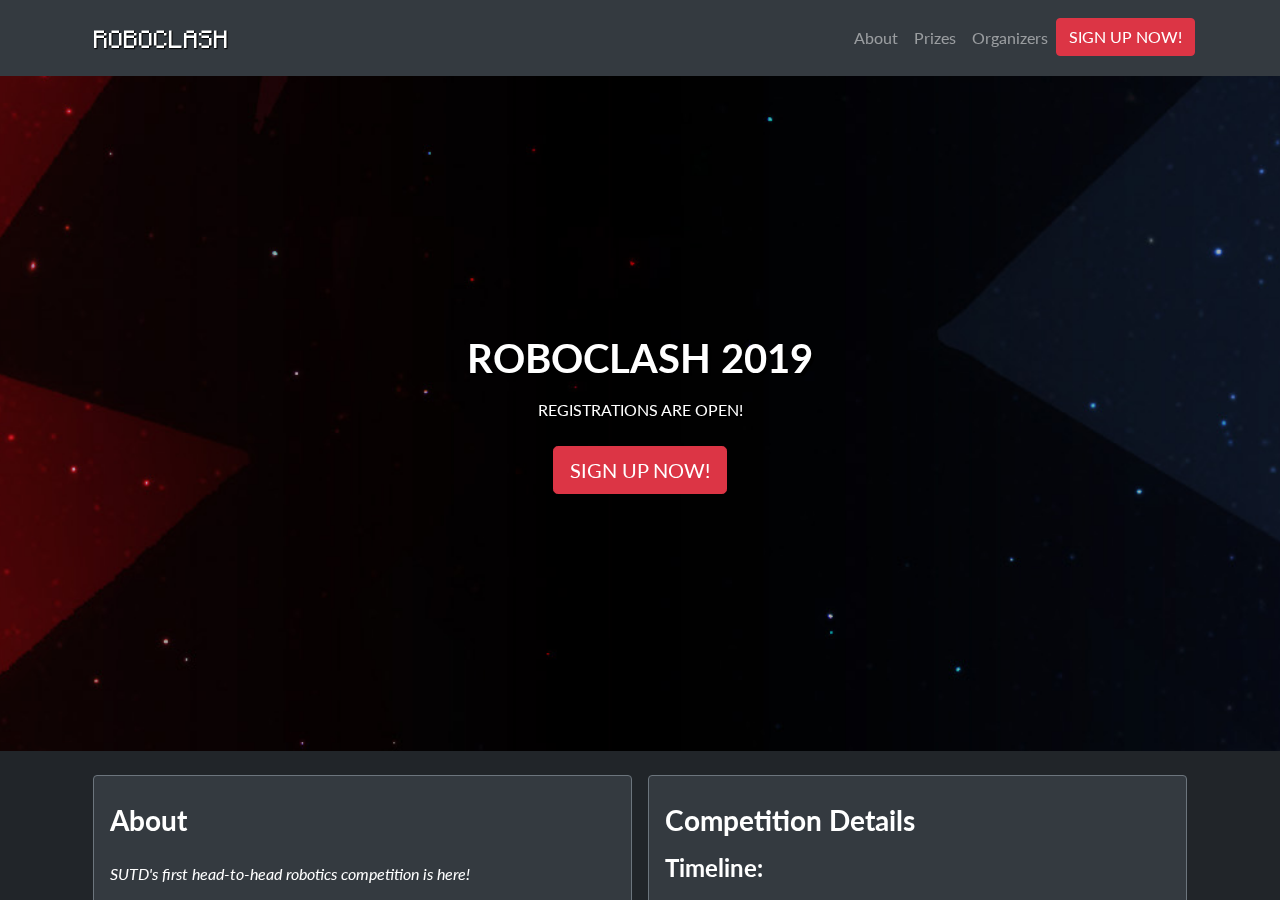
==== index.html @ 0925f568 "updated for rich previews" ====
<!DOCTYPE html>
<html lang="en">

  <head>

    <meta charset="utf-8">
    <meta name="viewport" content="width=device-width, initial-scale=1, shrink-to-fit=no">
    <meta name="description" content="Join ROBOCLASH 2019: Big Discovery, the inaugural edition of the head-to-head robotics competition!">
    <meta name="author" content="SUTD Organization of Autonomous Robotics">
    <meta name="robots" content="follow"/>
    <meta property="og:image" content="./img/roboclash_bg.png" />
    <title> ROBOCLASH 2019</title>
    <link rel="icon" href="./favicon.ico" type="image/x-icon"/>

    <!-- Bootstrap core CSS -->
    <link href="vendor/bootstrap/css/bootstrap.min.css" rel="stylesheet">

    <!-- Custom fonts for this template -->
    <link href="vendor/fontawesome-free/css/all.min.css" rel="stylesheet">
    <link href="vendor/simple-line-icons/css/simple-line-icons.css" rel="stylesheet" type="text/css">
    <link href="https://fonts.googleapis.com/css?family=Lato:300,400,700,300italic,400italic,700italic" rel="stylesheet" type="text/css">

    <!-- Custom styles for this template -->
    <link href="css/landing-page.css" rel="stylesheet">
    <link href="css/roboclash-custom.css" rel="stylesheet"> 
      
    

  </head>

  <body>
    <main class="wrapper">
        
    <!-- Navigation -->

    <nav class="navbar navbar-expand-lg navbar-dark bg-dark static-top">
    <div class="container">
      <a class="navbar-brand" href="#">
            <img src="img/roboclash_text_logo.png" alt="ROBOCLASH" height="50">
          </a>
      <button class="navbar-toggler" type="button" data-toggle="collapse" data-target="#navbarResponsive" aria-controls="navbarResponsive" aria-expanded="false" aria-label="Toggle navigation">
            <span class="navbar-toggler-icon"></span>
          </button>
      <div class="collapse navbar-collapse" id="navbarResponsive">
          <ul class="navbar-nav ml-auto">
            <li class="nav-item">
              <a class="nav-link" href="#about">About</a>
            </li>
            <li class="nav-item">
              <a class="nav-link" href="#prizes">Prizes</a>
            </li>
            <li class="nav-item">
              <a class="nav-link" href="#organizers">Organizers</a>
            </li>
            <li class="nav-item">
              <button type="submit" class="btn btn-danger" onclick="window.open('http://tiny.cc/roboclash-registration')">SIGN UP NOW!</button>
            </li>
          </ul>
        </div>
    </div>
  </nav>

    <!-- Masthead -->
    <section class="text-white text-center parallax-section parallax bg1">
      <div class="overlay"></div>
      <div class="container masthead">
        <div class="row">
          <div class="col-xl-9 mx-auto">
            <h1 class="mb-3">ROBOCLASH 2019</h1>
              <p class="mb-4">REGISTRATIONS ARE OPEN!</p>
          </div>
            
          <div class="col-md-10 col-lg-8 col-xl-7 mx-auto">
                <button type="submit" class="btn btn-lg btn-danger" onclick="window.open('http://tiny.cc/roboclash-registration')">SIGN UP NOW!</button>
              </div>
          </div>
        </div>
    </section>

    <section class="py-3">
      <div class="d-flex flex-wrap justify-content-around align-items-center container">

          <div class = "d-inline-block align-self-stretch col-md-6 px-2 py-2">
          <div class = "h-100 card border-secondary bg-dark px-3 pt-1 pb-4" id="about">
            <h3 class="mt-4 mb-3">About</h3>
            <p class="mt-2 mb-2 text-justify"> 
            <i>SUTD's first head-to-head robotics competition is here! 
            <br>
            <br>
            In ROBOCLASH: Big Discovery, two competing research organizations have landed on the alien planet SOMA VIII to gather fragments of mysterious alien monoliths for processing into a promising new volatile energy source</i> - Gaseous Poly-Astralate. 
            <br>
            <br>
            Build a robot to complete the various challeges and pit your robot against others in the tournament! Sign up in pairs to be matched into teams! (all participants must be SUTD students) 
          </p>
          </div>
          </div>


          <div class = "d-inline-block align-self-stretch col-md-6 px-2 py-2">
          <div class = "h-100 card border-secondary bg-dark px-3 pt-1 pb-4" id="about">
            <h3 class="mt-4 mb-3">Competition Details</h3>
            <h4> Timeline: </h4>
            <p class="mt-2 mb-2"><b>Till 18 March:</b>Registration and collection of base parts kit</p>
            <p class="mt-2 mb-2"><b>Till 4 May:</b>Build your robot!</p>
            <p class="mt-2 mb-2"><b>4 - 5  May: Preliminary Event - </b>Test your robot on the competition field! </p>
            <p class="mt-2 mb-2"><b>11 - 12 May: Final Event - </b>Complete the challenges with your robot in the exciting head-to-head tournament! </p>

            <p class="mt-2 mb-1">To learn more about the rules of the competition, download the rulebook below!</p>
            <button type="button" class="btn btn-light mt-4" onclick="window.open('./downloads/ROBOCLASH 2019 Ruleset.pdf')">Download the Rulebook!     <i class="far fa-file-pdf"></i></button>
            <button type="button" class="btn btn-secondary mt-4" onclick="window.open('./downloads/ROBOCLASH T&C.md')">Terms & Conditions</button>
          </div>
          </div>


          <div class = "d-inline-block align-self-stretch col-md-6 px-2 py-2">
          <div class = "h-100 card border-secondary bg-dark px-3 pt-1 pb-5" id="prizes">
            <h3 class="mt-4 mb-3 align-middle">Prizes</h3>
            <p class="mt-2 mb-2"><b>First Prize:</b> One Nintendo Switch for each team member!</p>
            <p class="mt-2 mb-2"><b>Second Prize:</b> A Samsung Galaxy Tab E 9.6 for each team member!</p>
            <p class="mt-2 mb-2"><b>More prizes to be revealed!</b></p>
          </div>
          </div>

          </div>
      </section>



    
    <section class="text-center" id="organizers">
        <div class="container">
            <div>
                <h3 class="pt-4 mb-4">Brought to you by</h3>  
                </div>
            
        
        <div class="container">
            <div class = "d-inline-block col-md-3 mb-3">
                <h5 class="mb">Organizer:</h5>
                <img class="img-fluid px-3 py-3" src ="img/black_bg_logos/SOAR_logo.png"/>
                
             </div>
            
            <div class = "d-inline-block col-md-3 mb-3">
                <h5>Sponsored by:</h5>
                <img class="img-fluid px-3 py-3" src ="img/black_bg_logos/lionsbot_logo.png"/>
                
             </div>
            
            <div class = "d-inline-block col-md-3 mb-3">
                <h5>Supported by:</h5>
                <img class="img-fluid px-3 py-3"  src ="img/black_bg_logos/EPD_logo.png"/>
             </div>
            
        </div>
            
        </div>
      </section>
    
    <!--

    <section class="text-center" id="organizingcomm">
        <div class="container">
            <div class="d-xs-none d-sm-none d-md-block d-lg-block d-xl-block mb-4">
                <h3 class="pt-4 mb-4">Organizing Committee</h3>
                
                <div class="d-inline-block col-md-3 col-lg-2 mb-3">
                    <img class="img-fluid rounded-circle mb-1" src="img/testimonials-2.jpg" alt="">
                    <h6 class="mb-0">Not Kim Jong Un</h6>
                    <p class="font-weight-light mb-0">Great Man, Who Is a Man of Deeds</p>
                </div>
                
                <div class="d-inline-block col-md-3 col-lg-2 mb-3">
                    <img class="img-fluid rounded-circle mb-1" src="img/testimonials-2.jpg" alt="">
                    <h6 class="mb-0">Not Kim Jong Un</h6>
                    <p class="font-weight-light mb-0">Great Man, Who Is a Man of Deeds</p>
                </div>
                
                <div class="d-inline-block col-md-3 col-lg-2 mb-3">
                    <img class="img-fluid rounded-circle mb-1" src="img/testimonials-2.jpg" alt="">
                    <h6 class="mb-0">Not Kim Jong Un</h6>
                    <p class="font-weight-light mb-0">Great Man, Who Is a Man of Deeds</p>
                </div>
                
                <div class="d-inline-block col-md-3 col-lg-2 mb-3">
                    <img class="img-fluid rounded-circle mb-1" src="img/testimonials-2.jpg" alt="">
                    <h6 class="mb-0">Not Kim Jong Un</h6>
                    <p class="font-weight-light mb-0">Great Man, Who Is a Man of Deeds</p>
                </div>
                
                <div class="d-inline-block col-md-3 col-lg-2 mb-3">
                    <img class="img-fluid rounded-circle mb-1" src="img/testimonials-2.jpg" alt="">
                    <h6 class="mb-0">Not Kim Jong Un</h6>
                    <p class="font-weight-light mb-0">Great Man, Who Is a Man of Deeds</p>
                </div>
                
                <div class="d-inline-block col-md-3 col-lg-2 mb-3">
                    <img class="img-fluid rounded-circle mb-1" src="img/testimonials-2.jpg" alt="">
                    <h6 class="mb-0">Not Kim Jong Un</h6>
                    <p class="font-weight-light mb-0">Great Man, Who Is a Man of Deeds</p>
                </div>
                
                <div class="d-inline-block col-md-3 col-lg-2 mb-3">
                    <img class="img-fluid rounded-circle mb-1" src="img/testimonials-2.jpg" alt="">
                    <h6 class="mb-0">Not Kim Jong Un</h6>
                    <p class="font-weight-light mb-0">Great Man, Who Is a Man of Deeds</p>
                </div>
                
                <div class="d-inline-block col-md-3 col-lg-2 mb-3">
                    <img class="img-fluid rounded-circle mb-1" src="img/testimonials-2.jpg" alt="">
                    <h6 class="mb-0">Not Kim Jong Un</h6>
                    <p class="font-weight-light mb-0">Great Man, Who Is a Man of Deeds</p>
                </div>
                
            </div>
            
        </div>
        
      </section>
    
    -->

    <!-- Footer -->
    <!--<footer class="footer bg-light">
      <div class="container">
        <div class="row">
          <div class="col-lg-6 h-100 text-center text-lg-left my-auto">
            <ul class="list-inline mb-2">
              <li class="list-inline-item">
                <a href="#">About</a>
              </li>
              <li class="list-inline-item">&sdot;</li>
              <li class="list-inline-item">
                <a href="#">Contact</a>
              </li>
              <li class="list-inline-item">&sdot;</li>
              <li class="list-inline-item">
                <a href="#">Terms of Use</a>
              </li>
              <li class="list-inline-item">&sdot;</li>
              <li class="list-inline-item">
                <a href="#">Privacy Policy</a>
              </li>
            </ul>
            <p class="text-muted small mb-4 mb-lg-0">&copy; Your Website 2018. All Rights Reserved.</p>
          </div>
          <div class="col-lg-6 h-100 text-center text-lg-right my-auto">
            <ul class="list-inline mb-0">
              <li class="list-inline-item mr-3">
                <a href="#">
                  <i class="fab fa-facebook fa-2x fa-fw"></i>
                </a>
              </li>
              <li class="list-inline-item mr-3">
                <a href="#">
                  <i class="fab fa-twitter-square fa-2x fa-fw"></i>
                </a>
              </li>
              <li class="list-inline-item">
                <a href="#">
                  <i class="fab fa-instagram fa-2x fa-fw"></i>
                </a>
              </li>
            </ul>
          </div>
        </div>
      </div>
    </footer>->

    <!-- Bootstrap core JavaScript -->
    <script src="vendor/jquery/jquery.min.js"></script>
    <script src="vendor/bootstrap/js/bootstrap.bundle.min.js"></script>

      </main>
  </body>

</html>
---- vendor/simple-line-icons/css/simple-line-icons.css ----
@font-face {
  font-family: 'simple-line-icons';
  src: url('../fonts/Simple-Line-Icons.eot?v=2.4.0');
  src: url('../fonts/Simple-Line-Icons.eot?v=2.4.0#iefix') format('embedded-opentype'), url('../fonts/Simple-Line-Icons.woff2?v=2.4.0') format('woff2'), url('../fonts/Simple-Line-Icons.ttf?v=2.4.0') format('truetype'), url('../fonts/Simple-Line-Icons.woff?v=2.4.0') format('woff'), url('../fonts/Simple-Line-Icons.svg?v=2.4.0#simple-line-icons') format('svg');
  font-weight: normal;
  font-style: normal;
}
/*
 Use the following CSS code if you want to have a class per icon.
 Instead of a list of all class selectors, you can use the generic [class*="icon-"] selector, but it's slower:
*/
.icon-user,
.icon-people,
.icon-user-female,
.icon-user-follow,
.icon-user-following,
.icon-user-unfollow,
.icon-login,
.icon-logout,
.icon-emotsmile,
.icon-phone,
.icon-call-end,
.icon-call-in,
.icon-call-out,
.icon-map,
.icon-location-pin,
.icon-direction,
.icon-directions,
.icon-compass,
.icon-layers,
.icon-menu,
.icon-list,
.icon-options-vertical,
.icon-options,
.icon-arrow-down,
.icon-arrow-left,
.icon-arrow-right,
.icon-arrow-up,
.icon-arrow-up-circle,
.icon-arrow-left-circle,
.icon-arrow-right-circle,
.icon-arrow-down-circle,
.icon-check,
.icon-clock,
.icon-plus,
.icon-minus,
.icon-close,
.icon-event,
.icon-exclamation,
.icon-organization,
.icon-trophy,
.icon-screen-smartphone,
.icon-screen-desktop,
.icon-plane,
.icon-notebook,
.icon-mustache,
.icon-mouse,
.icon-magnet,
.icon-energy,
.icon-disc,
.icon-cursor,
.icon-cursor-move,
.icon-crop,
.icon-chemistry,
.icon-speedometer,
.icon-shield,
.icon-screen-tablet,
.icon-magic-wand,
.icon-hourglass,
.icon-graduation,
.icon-ghost,
.icon-game-controller,
.icon-fire,
.icon-eyeglass,
.icon-envelope-open,
.icon-envelope-letter,
.icon-bell,
.icon-badge,
.icon-anchor,
.icon-wallet,
.icon-vector,
.icon-speech,
.icon-puzzle,
.icon-printer,
.icon-present,
.icon-playlist,
.icon-pin,
.icon-picture,
.icon-handbag,
.icon-globe-alt,
.icon-globe,
.icon-folder-alt,
.icon-folder,
.icon-film,
.icon-feed,
.icon-drop,
.icon-drawer,
.icon-docs,
.icon-doc,
.icon-diamond,
.icon-cup,
.icon-calculator,
.icon-bubbles,
.icon-briefcase,
.icon-book-open,
.icon-basket-loaded,
.icon-basket,
.icon-bag,
.icon-action-undo,
.icon-action-redo,
.icon-wrench,
.icon-umbrella,
.icon-trash,
.icon-tag,
.icon-support,
.icon-frame,
.icon-size-fullscreen,
.icon-size-actual,
.icon-shuffle,
.icon-share-alt,
.icon-share,
.icon-rocket,
.icon-question,
.icon-pie-chart,
.icon-pencil,
.icon-note,
.icon-loop,
.icon-home,
.icon-grid,
.icon-graph,
.icon-microphone,
.icon-music-tone-alt,
.icon-music-tone,
.icon-earphones-alt,
.icon-earphones,
.icon-equalizer,
.icon-like,
.icon-dislike,
.icon-control-start,
.icon-control-rewind,
.icon-control-play,
.icon-control-pause,
.icon-control-forward,
.icon-control-end,
.icon-volume-1,
.icon-volume-2,
.icon-volume-off,
.icon-calendar,
.icon-bulb,
.icon-chart,
.icon-ban,
.icon-bubble,
.icon-camrecorder,
.icon-camera,
.icon-cloud-download,
.icon-cloud-upload,
.icon-envelope,
.icon-eye,
.icon-flag,
.icon-heart,
.icon-info,
.icon-key,
.icon-link,
.icon-lock,
.icon-lock-open,
.icon-magnifier,
.icon-magnifier-add,
.icon-magnifier-remove,
.icon-paper-clip,
.icon-paper-plane,
.icon-power,
.icon-refresh,
.icon-reload,
.icon-settings,
.icon-star,
.icon-symbol-female,
.icon-symbol-male,
.icon-target,
.icon-credit-card,
.icon-paypal,
.icon-social-tumblr,
.icon-social-twitter,
.icon-social-facebook,
.icon-social-instagram,
.icon-social-linkedin,
.icon-social-pinterest,
.icon-social-github,
.icon-social-google,
.icon-social-reddit,
.icon-social-skype,
.icon-social-dribbble,
.icon-social-behance,
.icon-social-foursqare,
.icon-social-soundcloud,
.icon-social-spotify,
.icon-social-stumbleupon,
.icon-social-youtube,
.icon-social-dropbox,
.icon-social-vkontakte,
.icon-social-steam {
  font-family: 'simple-line-icons';
  speak: none;
  font-style: normal;
  font-weight: normal;
  font-variant: normal;
  text-transform: none;
  line-height: 1;
  /* Better Font Rendering =========== */
  -webkit-font-smoothing: antialiased;
  -moz-osx-font-smoothing: grayscale;
}
.icon-user:before {
  content: "\e005";
}
.icon-people:before {
  content: "\e001";
}
.icon-user-female:before {
  content: "\e000";
}
.icon-user-follow:before {
  content: "\e002";
}
.icon-user-following:before {
  content: "\e003";
}
.icon-user-unfollow:before {
  content: "\e004";
}
.icon-login:before {
  content: "\e066";
}
.icon-logout:before {
  content: "\e065";
}
.icon-emotsmile:before {
  content: "\e021";
}
.icon-phone:before {
  content: "\e600";
}
.icon-call-end:before {
  content: "\e048";
}
.icon-call-in:before {
  content: "\e047";
}
.icon-call-out:before {
  content: "\e046";
}
.icon-map:before {
  content: "\e033";
}
.icon-location-pin:before {
  content: "\e096";
}
.icon-direction:before {
  content: "\e042";
}
.icon-directions:before {
  content: "\e041";
}
.icon-compass:before {
  content: "\e045";
}
.icon-layers:before {
  content: "\e034";
}
.icon-menu:before {
  content: "\e601";
}
.icon-list:before {
  content: "\e067";
}
.icon-options-vertical:before {
  content: "\e602";
}
.icon-options:before {
  content: "\e603";
}
.icon-arrow-down:before {
  content: "\e604";
}
.icon-arrow-left:before {
  content: "\e605";
}
.icon-arrow-right:before {
  content: "\e606";
}
.icon-arrow-up:before {
  content: "\e607";
}
.icon-arrow-up-circle:before {
  content: "\e078";
}
.icon-arrow-left-circle:before {
  content: "\e07a";
}
.icon-arrow-right-circle:before {
  content: "\e079";
}
.icon-arrow-down-circle:before {
  content: "\e07b";
}
.icon-check:before {
  content: "\e080";
}
.icon-clock:before {
  content: "\e081";
}
.icon-plus:before {
  content: "\e095";
}
.icon-minus:before {
  content: "\e615";
}
.icon-close:before {
  content: "\e082";
}
.icon-event:before {
  content: "\e619";
}
.icon-exclamation:before {
  content: "\e617";
}
.icon-organization:before {
  content: "\e616";
}
.icon-trophy:before {
  content: "\e006";
}
.icon-screen-smartphone:before {
  content: "\e010";
}
.icon-screen-desktop:before {
  content: "\e011";
}
.icon-plane:before {
  content: "\e012";
}
.icon-notebook:before {
  content: "\e013";
}
.icon-mustache:before {
  content: "\e014";
}
.icon-mouse:before {
  content: "\e015";
}
.icon-magnet:before {
  content: "\e016";
}
.icon-energy:before {
  content: "\e020";
}
.icon-disc:before {
  content: "\e022";
}
.icon-cursor:before {
  content: "\e06e";
}
.icon-cursor-move:before {
  content: "\e023";
}
.icon-crop:before {
  content: "\e024";
}
.icon-chemistry:before {
  content: "\e026";
}
.icon-speedometer:before {
  content: "\e007";
}
.icon-shield:before {
  content: "\e00e";
}
.icon-screen-tablet:before {
  content: "\e00f";
}
.icon-magic-wand:before {
  content: "\e017";
}
.icon-hourglass:before {
  content: "\e018";
}
.icon-graduation:before {
  content: "\e019";
}
.icon-ghost:before {
  content: "\e01a";
}
.icon-game-controller:before {
  content: "\e01b";
}
.icon-fire:before {
  content: "\e01c";
}
.icon-eyeglass:before {
  content: "\e01d";
}
.icon-envelope-open:before {
  content: "\e01e";
}
.icon-envelope-letter:before {
  content: "\e01f";
}
.icon-bell:before {
  content: "\e027";
}
.icon-badge:before {
  content: "\e028";
}
.icon-anchor:before {
  content: "\e029";
}
.icon-wallet:before {
  content: "\e02a";
}
.icon-vector:before {
  content: "\e02b";
}
.icon-speech:before {
  content: "\e02c";
}
.icon-puzzle:before {
  content: "\e02d";
}
.icon-printer:before {
  content: "\e02e";
}
.icon-present:before {
  content: "\e02f";
}
.icon-playlist:before {
  content: "\e030";
}
.icon-pin:before {
  content: "\e031";
}
.icon-picture:before {
  content: "\e032";
}
.icon-handbag:before {
  content: "\e035";
}
.icon-globe-alt:before {
  content: "\e036";
}
.icon-globe:before {
  content: "\e037";
}
.icon-folder-alt:before {
  content: "\e039";
}
.icon-folder:before {
  content: "\e089";
}
.icon-film:before {
  content: "\e03a";
}
.icon-feed:before {
  content: "\e03b";
}
.icon-drop:before {
  content: "\e03e";
}
.icon-drawer:before {
  content: "\e03f";
}
.icon-docs:before {
  content: "\e040";
}
.icon-doc:before {
  content: "\e085";
}
.icon-diamond:before {
  content: "\e043";
}
.icon-cup:before {
  content: "\e044";
}
.icon-calculator:before {
  content: "\e049";
}
.icon-bubbles:before {
  content: "\e04a";
}
.icon-briefcase:before {
  content: "\e04b";
}
.icon-book-open:before {
  content: "\e04c";
}
.icon-basket-loaded:before {
  content: "\e04d";
}
.icon-basket:before {
  content: "\e04e";
}
.icon-bag:before {
  content: "\e04f";
}
.icon-action-undo:before {
  content: "\e050";
}
.icon-action-redo:before {
  content: "\e051";
}
.icon-wrench:before {
  content: "\e052";
}
.icon-umbrella:before {
  content: "\e053";
}
.icon-trash:before {
  content: "\e054";
}
.icon-tag:before {
  content: "\e055";
}
.icon-support:before {
  content: "\e056";
}
.icon-frame:before {
  content: "\e038";
}
.icon-size-fullscreen:before {
  content: "\e057";
}
.icon-size-actual:before {
  content: "\e058";
}
.icon-shuffle:before {
  content: "\e059";
}
.icon-share-alt:before {
  content: "\e05a";
}
.icon-share:before {
  content: "\e05b";
}
.icon-rocket:before {
  content: "\e05c";
}
.icon-question:before {
  content: "\e05d";
}
.icon-pie-chart:before {
  content: "\e05e";
}
.icon-pencil:before {
  content: "\e05f";
}
.icon-note:before {
  content: "\e060";
}
.icon-loop:before {
  content: "\e064";
}
.icon-home:before {
  content: "\e069";
}
.icon-grid:before {
  content: "\e06a";
}
.icon-graph:before {
  content: "\e06b";
}
.icon-microphone:before {
  content: "\e063";
}
.icon-music-tone-alt:before {
  content: "\e061";
}
.icon-music-tone:before {
  content: "\e062";
}
.icon-earphones-alt:before {
  content: "\e03c";
}
.icon-earphones:before {
  content: "\e03d";
}
.icon-equalizer:before {
  content: "\e06c";
}
.icon-like:before {
  content: "\e068";
}
.icon-dislike:before {
  content: "\e06d";
}
.icon-control-start:before {
  content: "\e06f";
}
.icon-control-rewind:before {
  content: "\e070";
}
.icon-control-play:before {
  content: "\e071";
}
.icon-control-pause:before {
  content: "\e072";
}
.icon-control-forward:before {
  content: "\e073";
}
.icon-control-end:before {
  content: "\e074";
}
.icon-volume-1:before {
  content: "\e09f";
}
.icon-volume-2:before {
  content: "\e0a0";
}
.icon-volume-off:before {
  content: "\e0a1";
}
.icon-calendar:before {
  content: "\e075";
}
.icon-bulb:before {
  content: "\e076";
}
.icon-chart:before {
  content: "\e077";
}
.icon-ban:before {
  content: "\e07c";
}
.icon-bubble:before {
  content: "\e07d";
}
.icon-camrecorder:before {
  content: "\e07e";
}
.icon-camera:before {
  content: "\e07f";
}
.icon-cloud-download:before {
  content: "\e083";
}
.icon-cloud-upload:before {
  content: "\e084";
}
.icon-envelope:before {
  content: "\e086";
}
.icon-eye:before {
  content: "\e087";
}
.icon-flag:before {
  content: "\e088";
}
.icon-heart:before {
  content: "\e08a";
}
.icon-info:before {
  content: "\e08b";
}
.icon-key:before {
  content: "\e08c";
}
.icon-link:before {
  content: "\e08d";
}
.icon-lock:before {
  content: "\e08e";
}
.icon-lock-open:before {
  content: "\e08f";
}
.icon-magnifier:before {
  content: "\e090";
}
.icon-magnifier-add:before {
  content: "\e091";
}
.icon-magnifier-remove:before {
  content: "\e092";
}
.icon-paper-clip:before {
  content: "\e093";
}
.icon-paper-plane:before {
  content: "\e094";
}
.icon-power:before {
  content: "\e097";
}
.icon-refresh:before {
  content: "\e098";
}
.icon-reload:before {
  content: "\e099";
}
.icon-settings:before {
  content: "\e09a";
}
.icon-star:before {
  content: "\e09b";
}
.icon-symbol-female:before {
  content: "\e09c";
}
.icon-symbol-male:before {
  content: "\e09d";
}
.icon-target:before {
  content: "\e09e";
}
.icon-credit-card:before {
  content: "\e025";
}
.icon-paypal:before {
  content: "\e608";
}
.icon-social-tumblr:before {
  content: "\e00a";
}
.icon-social-twitter:before {
  content: "\e009";
}
.icon-social-facebook:before {
  content: "\e00b";
}
.icon-social-instagram:before {
  content: "\e609";
}
.icon-social-linkedin:before {
  content: "\e60a";
}
.icon-social-pinterest:before {
  content: "\e60b";
}
.icon-social-github:before {
  content: "\e60c";
}
.icon-social-google:before {
  content: "\e60d";
}
.icon-social-reddit:before {
  content: "\e60e";
}
.icon-social-skype:before {
  content: "\e60f";
}
.icon-social-dribbble:before {
  content: "\e00d";
}
.icon-social-behance:before {
  content: "\e610";
}
.icon-social-foursqare:before {
  content: "\e611";
}
.icon-social-soundcloud:before {
  content: "\e612";
}
.icon-social-spotify:before {
  content: "\e613";
}
.icon-social-stumbleupon:before {
  content: "\e614";
}
.icon-social-youtube:before {
  content: "\e008";
}
.icon-social-dropbox:before {
  content: "\e00c";
}
.icon-social-vkontakte:before {
  content: "\e618";
}
.icon-social-steam:before {
  content: "\e620";
}
---- css/landing-page.css ----
/*!
 * Start Bootstrap - Landing Page v5.0.1 (https://startbootstrap.com/template-overviews/landing-page)
 * Copyright 2013-2018 Start Bootstrap
 * Licensed under MIT (https://github.com/BlackrockDigital/startbootstrap-landing-page/blob/master/LICENSE)
 */

body {
  font-family: 'Lato', 'Helvetica Neue', Helvetica, Arial, sans-serif;
}

h1,
h2,
h3,
h4,
h5,
h6 {
  font-family: 'Lato', 'Helvetica Neue', Helvetica, Arial, sans-serif;
  font-weight: 700;
}

header.masthead {
  position: relative;
  background-color: rgba(0,0,0,0);
  background-size: cover;
  padding-top: 8rem;
  padding-bottom: 8rem;
}

header.masthead .overlay {
  position: absolute;
  background-color: #212529;
  height: 100%;
  width: 100%;
  top: 0;
  left: 0;
  opacity: 0.3;
}

header.masthead h1 {
  font-size: 2rem;
}

@media (min-width: 768px) {
  header.masthead {
    padding-top: 12rem;
    padding-bottom: 12rem;
  }
  header.masthead h1 {
    font-size: 3rem;
  }
}

.showcase .showcase-text {
  padding: 3rem;
}

.showcase .showcase-img {
  min-height: 30rem;
  background-size: cover;
}

@media (min-width: 768px) {
  .showcase .showcase-text {
    padding: 7rem;
  }
}

.features-icons {
  padding-top: 7rem;
  padding-bottom: 7rem;
}

.features-icons .features-icons-item {
  max-width: 20rem;
}

.features-icons .features-icons-item .features-icons-icon {
  height: 7rem;
}

.features-icons .features-icons-item .features-icons-icon i {
  font-size: 4.5rem;
}

.features-icons .features-icons-item:hover .features-icons-icon i {
  font-size: 5rem;
}

.testimonials {
  padding-top: 7rem;
  padding-bottom: 7rem;
}

.testimonials .testimonial-item {
  max-width: 18rem;
}

.testimonials .testimonial-item img {
  max-width: 12rem;
  -webkit-box-shadow: 0px 5px 5px 0px #adb5bd;
  box-shadow: 0px 5px 5px 0px #adb5bd;
}


.logos {
    max-width: 18rem;
}


footer.footer {
  padding-top: 4rem;
  padding-bottom: 4rem;
}
---- css/roboclash-custom.css ----
body,html{
    margin:0;
    padding:0;
}

main {
    background-color: #212529;
}

section {
    background-color: #212529;
}

section p, h1, h2, h3, h4, h5, h6, a {
    color: white;
}

section .img-fluid {
    width: auto;
    max-height: 8rem;
    
}

@media (max-aspect-ratio: 4/5 ) {
.parallax::after {
  content: " ";
  position: absolute;
  top: 0;
  right: 0;
  bottom: 0;
  left: 0;
  

  transform: translateZ(-1px) scale(2.5);
  background-size: 100%;
  z-index: -1;
}

.wrapper {
  height: 100vh;
  overflow-x: hidden;
  overflow-y: auto;
  perspective: 1px;
}

.parallax-section {
  position: relative;
  height: 60vh;
  display: flex;
  align-items: center;
  justify-content: center;
  background-color: #FFAA5A;
  color: #FFAA5A;
}

.parallax {
    background-color: rgba(255,255,255,0);
}



.bg1::after {
  background-image: url('../img/roboclash_bg.png'),
  url('../img/poster_bg.jpg');
  background-position: center,center;
  background-repeat: no-repeat;
  background-size: contain,cover;
}

}

@media (min-aspect-ratio: 4/5) {
.parallax::after {
  content: " ";
  position: absolute;
  top: 0;
  right: 0;
  bottom: 0;
  left: 0;
  

  transform: translateZ(-1px) scale(2.6);
  z-index: -1;
}

.wrapper {
  height: 100vh;
  width:  100vw;
  overflow-x: hidden;
  overflow-y: auto;
  perspective: 0.75px;
}

.parallax-section {
  position: relative;
  height: 75vh;
    
  display: flex;
  align-items: center;
  justify-content: center;
  background-color: #FFAA5A;
  color: #FFAA5A;
}

.parallax {
    background-color: rgba(255,255,255,0);
}



.bg1::after {
  width: 100%;

  background-image: url('../img/roboclash_bg_left.png'),
  url('../img/roboclash_bg_right.png'),
  url('../img/poster_bg.jpg');
  background-position: left,right,center;
  background-repeat: no-repeat;
  background-size: contain,contain,cover;
}
}


.masthead h1{
  text-shadow: 3px 3px #000;
} 
.masthead p{
  text-shadow: 2px 2px #000;
} 

#prizes{
  background-image: url('../img/switch.png');
  background-position: 95% 90%;
  background-repeat: no-repeat;
  background-size: 20%;
}
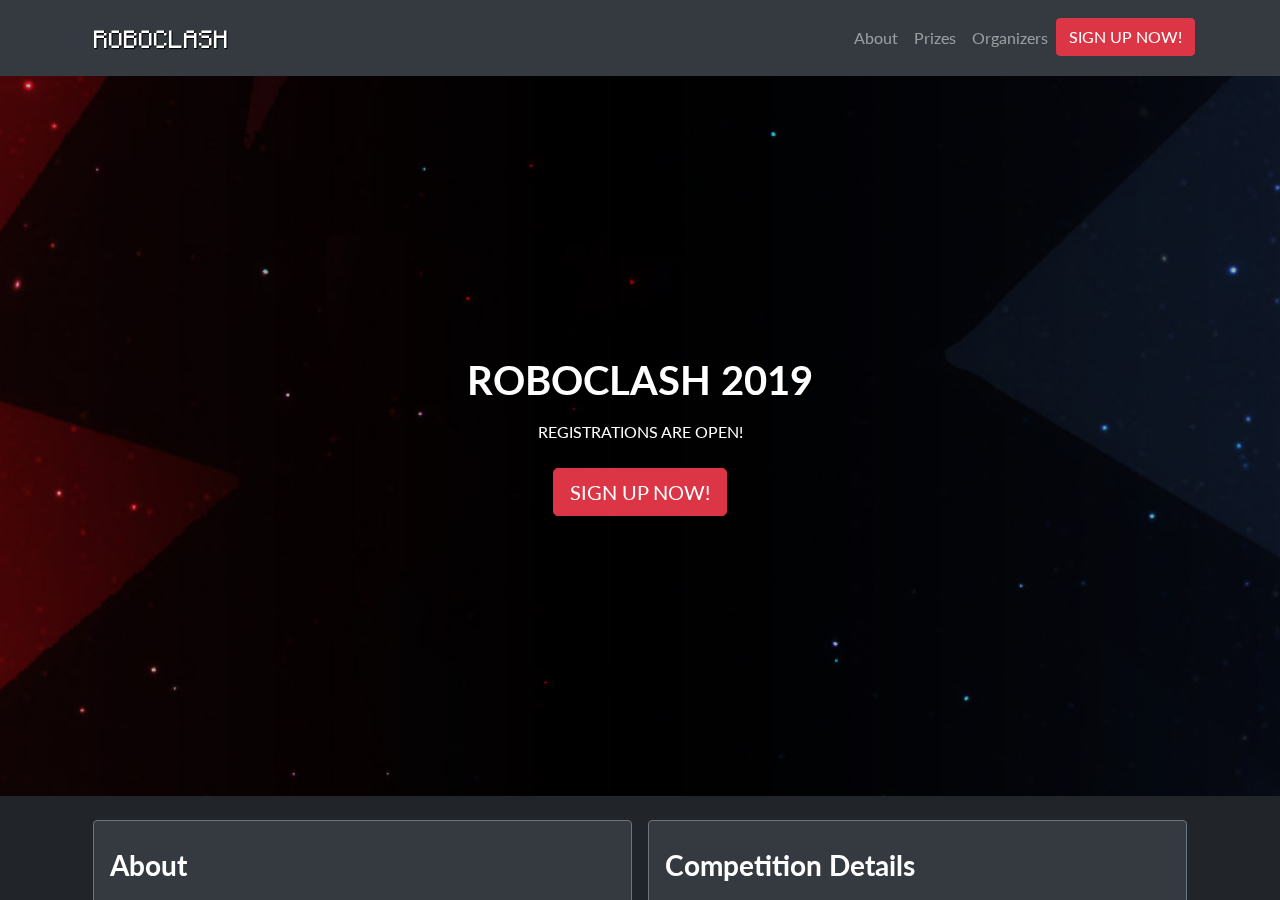
==== commit 40f0c365: "resized image assests, updated ruleset and terms" ====
--- a/index.html
+++ b/index.html
@@ -8,7 +8,7 @@
     <meta name="description" content="Join ROBOCLASH 2019: Big Discovery, the inaugural edition of the head-to-head robotics competition!">
     <meta name="author" content="SUTD Organization of Autonomous Robotics">
     <meta name="robots" content="follow"/>
-    <meta property="og:image" content="./img/roboclash_bg.png" />
+    <meta property="og:image" content="./img/roboclash_preview_icon.png" />
     <title> ROBOCLASH 2019</title>
     <link rel="icon" href="./favicon.ico" type="image/x-icon"/>
 
@@ -107,7 +107,7 @@
 
             <p class="mt-2 mb-1">To learn more about the rules of the competition, download the rulebook below!</p>
             <button type="button" class="btn btn-light mt-4" onclick="window.open('./downloads/ROBOCLASH 2019 Ruleset.pdf')">Download the Rulebook!     <i class="far fa-file-pdf"></i></button>
-            <button type="button" class="btn btn-secondary mt-4" onclick="window.open('./downloads/ROBOCLASH T&C.md')">Terms & Conditions</button>
+            <button type="button" class="btn btn-secondary mt-4" onclick="window.open('./downloads/ROBOCLASH T&C.html')">Terms & Conditions</button>
           </div>
           </div>
 
--- a/css/roboclash-custom.css
+++ b/css/roboclash-custom.css
@@ -21,7 +21,7 @@
     
 }
 
-@media (max-aspect-ratio: 4/5 ) {
+@media (max-aspect-ratio: 9/10 ) {
 .parallax::after {
   content: " ";
   position: absolute;
@@ -40,7 +40,7 @@
   height: 100vh;
   overflow-x: hidden;
   overflow-y: auto;
-  perspective: 1px;
+  perspective: 1.2px;
 }
 
 .parallax-section {
@@ -60,16 +60,18 @@
 
 
 .bg1::after {
-  background-image: url('../img/roboclash_bg.png'),
+  width: 100%;
+  background-image: url('../img/roboclash_bg_left.png'),
+  url('../img/roboclash_bg_right.png'),
   url('../img/poster_bg.jpg');
-  background-position: center,center;
+  background-position: 10% 30%,90% 30%,center;
   background-repeat: no-repeat;
-  background-size: contain,cover;
+  background-size: 35%,35%,cover;
 }
 
 }
 
-@media (min-aspect-ratio: 4/5) {
+@media (min-aspect-ratio: 9/10) {
 .parallax::after {
   content: " ";
   position: absolute;
@@ -79,7 +81,7 @@
   left: 0;
   
 
-  transform: translateZ(-1px) scale(2.6);
+  transform: translateZ(-1px) scale(2.5);
   z-index: -1;
 }
 
@@ -93,7 +95,7 @@
 
 .parallax-section {
   position: relative;
-  height: 75vh;
+  height: 80vh;
     
   display: flex;
   align-items: center;
@@ -109,8 +111,6 @@
 
 
 .bg1::after {
-  width: 100%;
-
   background-image: url('../img/roboclash_bg_left.png'),
   url('../img/roboclash_bg_right.png'),
   url('../img/poster_bg.jpg');
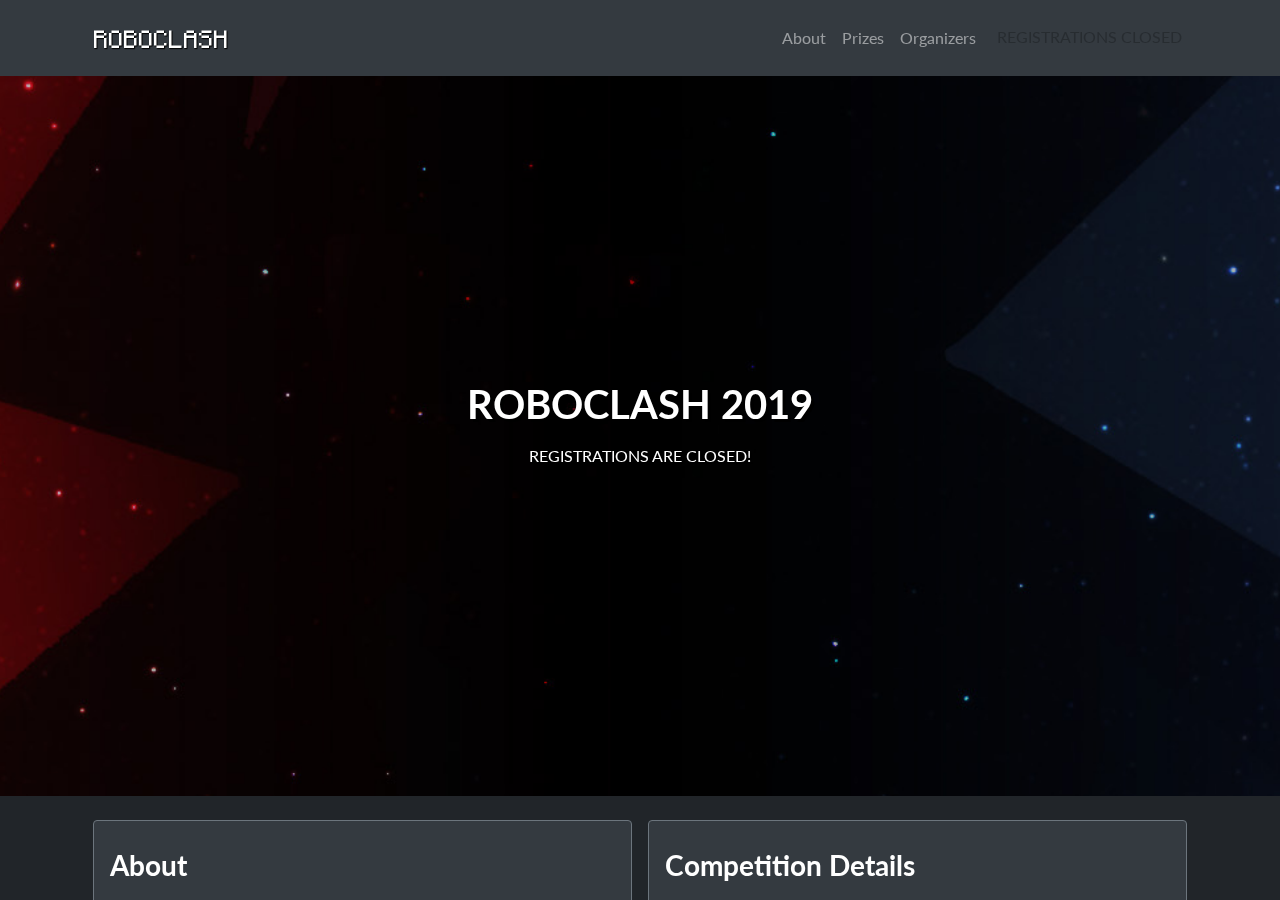
==== commit e65edd06: "disabled and removed registration buttons" ====
--- a/index.html
+++ b/index.html
@@ -53,7 +53,7 @@
               <a class="nav-link" href="#organizers">Organizers</a>
             </li>
             <li class="nav-item">
-              <button type="submit" class="btn btn-danger" onclick="window.open('http://tiny.cc/roboclash-registration')">SIGN UP NOW!</button>
+              <button type="submit" class="btn" disabled aria-disabled="true">REGISTRATIONS CLOSED</button>
             </li>
           </ul>
         </div>
@@ -67,12 +67,9 @@
         <div class="row">
           <div class="col-xl-9 mx-auto">
             <h1 class="mb-3">ROBOCLASH 2019</h1>
-              <p class="mb-4">REGISTRATIONS ARE OPEN!</p>
-          </div>
-            
-          <div class="col-md-10 col-lg-8 col-xl-7 mx-auto">
-                <button type="submit" class="btn btn-lg btn-danger" onclick="window.open('http://tiny.cc/roboclash-registration')">SIGN UP NOW!</button>
-              </div>
+              <p class="mb-4">REGISTRATIONS ARE CLOSED!</p>
+          </div>
+            
           </div>
         </div>
     </section>
@@ -100,8 +97,7 @@
           <div class = "h-100 card border-secondary bg-dark px-3 pt-1 pb-4" id="about">
             <h3 class="mt-4 mb-3">Competition Details</h3>
             <h4> Timeline: </h4>
-            <p class="mt-2 mb-2"><b>Till 18 March:</b>Registration and collection of base parts kit</p>
-            <p class="mt-2 mb-2"><b>Till 4 May:</b>Build your robot!</p>
+            <p class="mt-2 mb-2"><b>Till 4 May: </b>Build your robot!</p>
             <p class="mt-2 mb-2"><b>4 - 5  May: Preliminary Event - </b>Test your robot on the competition field! </p>
             <p class="mt-2 mb-2"><b>11 - 12 May: Final Event - </b>Complete the challenges with your robot in the exciting head-to-head tournament! </p>
 
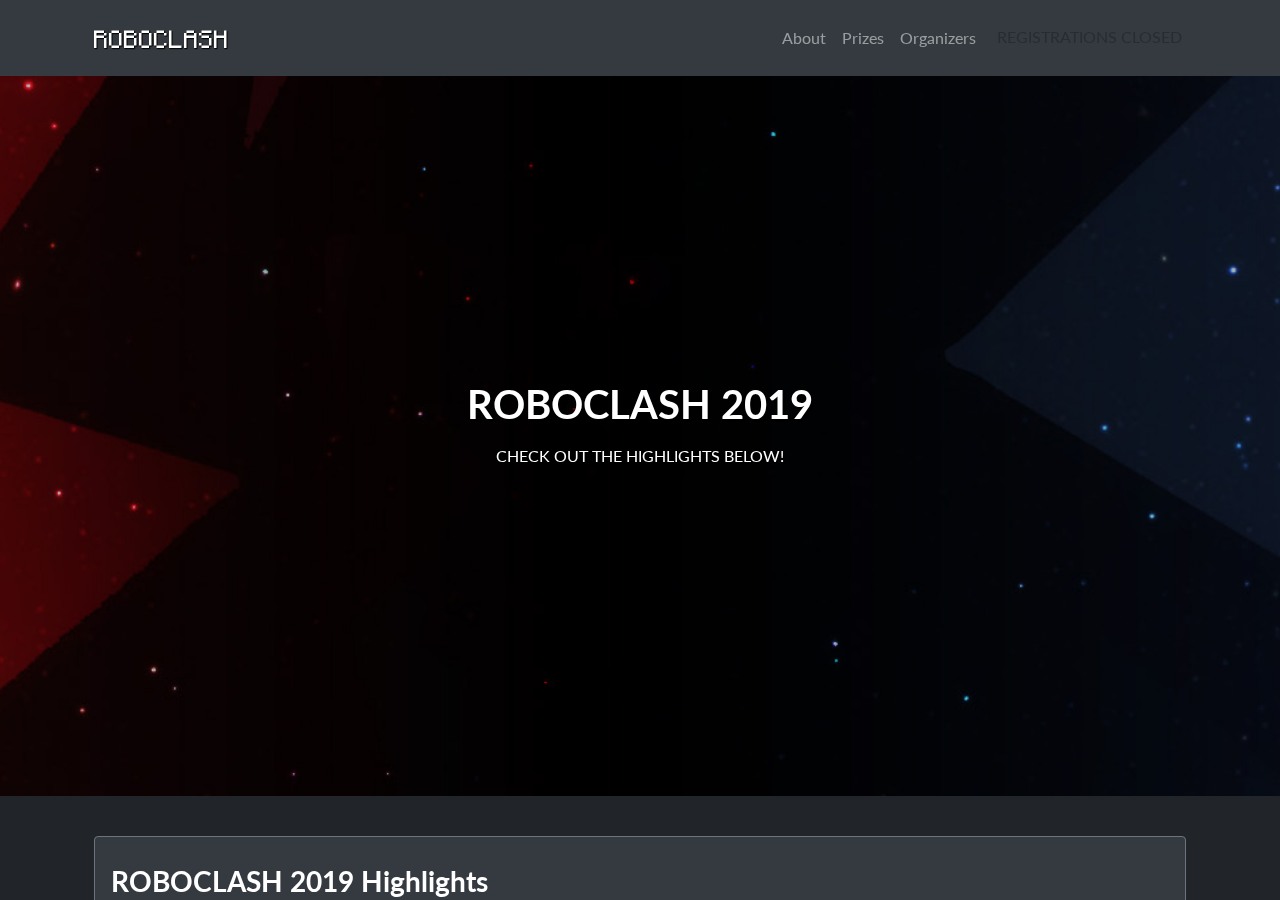
==== commit 8b682db3: "added event images" ====
--- a/index.html
+++ b/index.html
@@ -67,7 +67,7 @@
         <div class="row">
           <div class="col-xl-9 mx-auto">
             <h1 class="mb-3">ROBOCLASH 2019</h1>
-              <p class="mb-4">REGISTRATIONS ARE CLOSED!</p>
+              <p class="mb-4">CHECK OUT THE HIGHLIGHTS BELOW!</p>
           </div>
             
           </div>
@@ -76,6 +76,67 @@
 
     <section class="py-3">
       <div class="d-flex flex-wrap justify-content-around align-items-center container">
+        <div class="row">
+          <div class = "d-inline-block align-self-stretch px-4 py-4">
+          <div class = "h-100 card border-secondary bg-dark px-3 pt-1 pb-4" id="">
+            <h3 class="mt-4 mb-3">ROBOCLASH 2019 Highlights</h3>
+
+              <div id="imageCarousel" class="carousel slide" data-ride="carousel">
+                <ol class="carousel-indicators">
+                  <li data-target="#imageCarousel" data-slide-to="0" class="active"></li>
+                  <li data-target="#imageCarousel" data-slide-to="1"></li>
+                  <li data-target="#imageCarousel" data-slide-to="2"></li>
+                  <li data-target="#imageCarousel" data-slide-to="3"></li>
+                  <li data-target="#imageCarousel" data-slide-to="4"></li>
+                  <li data-target="#imageCarousel" data-slide-to="5"></li>
+                  <li data-target="#imageCarousel" data-slide-to="6"></li>
+                  <li data-target="#imageCarousel" data-slide-to="7"></li>
+                </ol>
+
+
+                <div class="carousel-inner">
+                  <div class="carousel-item active">
+                    <img class="d-block w-100" src="./img/event_images/DSC03725.jpg" alt="">
+                  </div>
+                  <div class="carousel-item">
+                    <img class="d-block w-100" src="./img/event_images/DSC03535.jpg" alt="">
+                  </div>
+                  <div class="carousel-item">
+                    <img class="d-block w-100" src="./img/event_images/DSC02422.jpg" alt="">
+                  </div>
+                  <div class="carousel-item">
+                    <img class="d-block w-100" src="./img/event_images/DSC03713.jpg" alt="">
+                  </div>
+                  <div class="carousel-item">
+                    <img class="d-block w-100" src="./img/event_images/DSC03709.jpg" alt="">
+                  </div>
+                  <div class="carousel-item">
+                    <img class="d-block w-100" src="./img/event_images/DSC03718.jpg" alt="">
+                  </div>
+                  <div class="carousel-item">
+                    <img class="d-block w-100" src="./img/event_images/DSC03665.jpg" alt="">
+                  </div>
+                  <div class="carousel-item">
+                    <img class="d-block w-100" src="./img/event_images/DSC02383.jpg" alt="">
+                  </div>
+                </div>
+
+
+                <a class="carousel-control-prev" href="#imageCarousel" role="button" data-slide="prev">
+                  <span class="carousel-control-prev-icon" aria-hidden="true"></span>
+                  <span class="sr-only">Previous</span>
+                </a>
+                <a class="carousel-control-next" href="#imageCarousel" role="button" data-slide="next">
+                  <span class="carousel-control-next-icon" aria-hidden="true"></span>
+                  <span class="sr-only">Next</span>
+                </a>
+              </div>
+
+
+          </div>
+          </div>
+        </div>
+
 
           <div class = "d-inline-block align-self-stretch col-md-6 px-2 py-2">
           <div class = "h-100 card border-secondary bg-dark px-3 pt-1 pb-4" id="about">
@@ -102,7 +163,7 @@
             <p class="mt-2 mb-2"><b>11 - 12 May: Final Event - </b>Complete the challenges with your robot in the exciting head-to-head tournament! </p>
 
             <p class="mt-2 mb-1">To learn more about the rules of the competition, download the rulebook below!</p>
-            <button type="button" class="btn btn-light mt-4" onclick="window.open('./downloads/ROBOCLASH 2019 Ruleset.pdf')">Download the Rulebook!     <i class="far fa-file-pdf"></i></button>
+            <button type="button" class="btn btn-light mt-4" onclick="window.open('./downloads/ROBOCLASH 2019 Ruleset.pdf')">Download the Rulebook! (last updated 07/05/2019)     <i class="far fa-file-pdf"></i></button>
             <button type="button" class="btn btn-secondary mt-4" onclick="window.open('./downloads/ROBOCLASH T&C.html')">Terms & Conditions</button>
           </div>
           </div>
@@ -119,7 +180,6 @@
 
           </div>
       </section>
-
 
 
     
@@ -153,115 +213,6 @@
         </div>
       </section>
     
-    <!--
-
-    <section class="text-center" id="organizingcomm">
-        <div class="container">
-            <div class="d-xs-none d-sm-none d-md-block d-lg-block d-xl-block mb-4">
-                <h3 class="pt-4 mb-4">Organizing Committee</h3>
-                
-                <div class="d-inline-block col-md-3 col-lg-2 mb-3">
-                    <img class="img-fluid rounded-circle mb-1" src="img/testimonials-2.jpg" alt="">
-                    <h6 class="mb-0">Not Kim Jong Un</h6>
-                    <p class="font-weight-light mb-0">Great Man, Who Is a Man of Deeds</p>
-                </div>
-                
-                <div class="d-inline-block col-md-3 col-lg-2 mb-3">
-                    <img class="img-fluid rounded-circle mb-1" src="img/testimonials-2.jpg" alt="">
-                    <h6 class="mb-0">Not Kim Jong Un</h6>
-                    <p class="font-weight-light mb-0">Great Man, Who Is a Man of Deeds</p>
-                </div>
-                
-                <div class="d-inline-block col-md-3 col-lg-2 mb-3">
-                    <img class="img-fluid rounded-circle mb-1" src="img/testimonials-2.jpg" alt="">
-                    <h6 class="mb-0">Not Kim Jong Un</h6>
-                    <p class="font-weight-light mb-0">Great Man, Who Is a Man of Deeds</p>
-                </div>
-                
-                <div class="d-inline-block col-md-3 col-lg-2 mb-3">
-                    <img class="img-fluid rounded-circle mb-1" src="img/testimonials-2.jpg" alt="">
-                    <h6 class="mb-0">Not Kim Jong Un</h6>
-                    <p class="font-weight-light mb-0">Great Man, Who Is a Man of Deeds</p>
-                </div>
-                
-                <div class="d-inline-block col-md-3 col-lg-2 mb-3">
-                    <img class="img-fluid rounded-circle mb-1" src="img/testimonials-2.jpg" alt="">
-                    <h6 class="mb-0">Not Kim Jong Un</h6>
-                    <p class="font-weight-light mb-0">Great Man, Who Is a Man of Deeds</p>
-                </div>
-                
-                <div class="d-inline-block col-md-3 col-lg-2 mb-3">
-                    <img class="img-fluid rounded-circle mb-1" src="img/testimonials-2.jpg" alt="">
-                    <h6 class="mb-0">Not Kim Jong Un</h6>
-                    <p class="font-weight-light mb-0">Great Man, Who Is a Man of Deeds</p>
-                </div>
-                
-                <div class="d-inline-block col-md-3 col-lg-2 mb-3">
-                    <img class="img-fluid rounded-circle mb-1" src="img/testimonials-2.jpg" alt="">
-                    <h6 class="mb-0">Not Kim Jong Un</h6>
-                    <p class="font-weight-light mb-0">Great Man, Who Is a Man of Deeds</p>
-                </div>
-                
-                <div class="d-inline-block col-md-3 col-lg-2 mb-3">
-                    <img class="img-fluid rounded-circle mb-1" src="img/testimonials-2.jpg" alt="">
-                    <h6 class="mb-0">Not Kim Jong Un</h6>
-                    <p class="font-weight-light mb-0">Great Man, Who Is a Man of Deeds</p>
-                </div>
-                
-            </div>
-            
-        </div>
-        
-      </section>
-    
-    -->
-
-    <!-- Footer -->
-    <!--<footer class="footer bg-light">
-      <div class="container">
-        <div class="row">
-          <div class="col-lg-6 h-100 text-center text-lg-left my-auto">
-            <ul class="list-inline mb-2">
-              <li class="list-inline-item">
-                <a href="#">About</a>
-              </li>
-              <li class="list-inline-item">&sdot;</li>
-              <li class="list-inline-item">
-                <a href="#">Contact</a>
-              </li>
-              <li class="list-inline-item">&sdot;</li>
-              <li class="list-inline-item">
-                <a href="#">Terms of Use</a>
-              </li>
-              <li class="list-inline-item">&sdot;</li>
-              <li class="list-inline-item">
-                <a href="#">Privacy Policy</a>
-              </li>
-            </ul>
-            <p class="text-muted small mb-4 mb-lg-0">&copy; Your Website 2018. All Rights Reserved.</p>
-          </div>
-          <div class="col-lg-6 h-100 text-center text-lg-right my-auto">
-            <ul class="list-inline mb-0">
-              <li class="list-inline-item mr-3">
-                <a href="#">
-                  <i class="fab fa-facebook fa-2x fa-fw"></i>
-                </a>
-              </li>
-              <li class="list-inline-item mr-3">
-                <a href="#">
-                  <i class="fab fa-twitter-square fa-2x fa-fw"></i>
-                </a>
-              </li>
-              <li class="list-inline-item">
-                <a href="#">
-                  <i class="fab fa-instagram fa-2x fa-fw"></i>
-                </a>
-              </li>
-            </ul>
-          </div>
-        </div>
-      </div>
-    </footer>->
 
     <!-- Bootstrap core JavaScript -->
     <script src="vendor/jquery/jquery.min.js"></script>
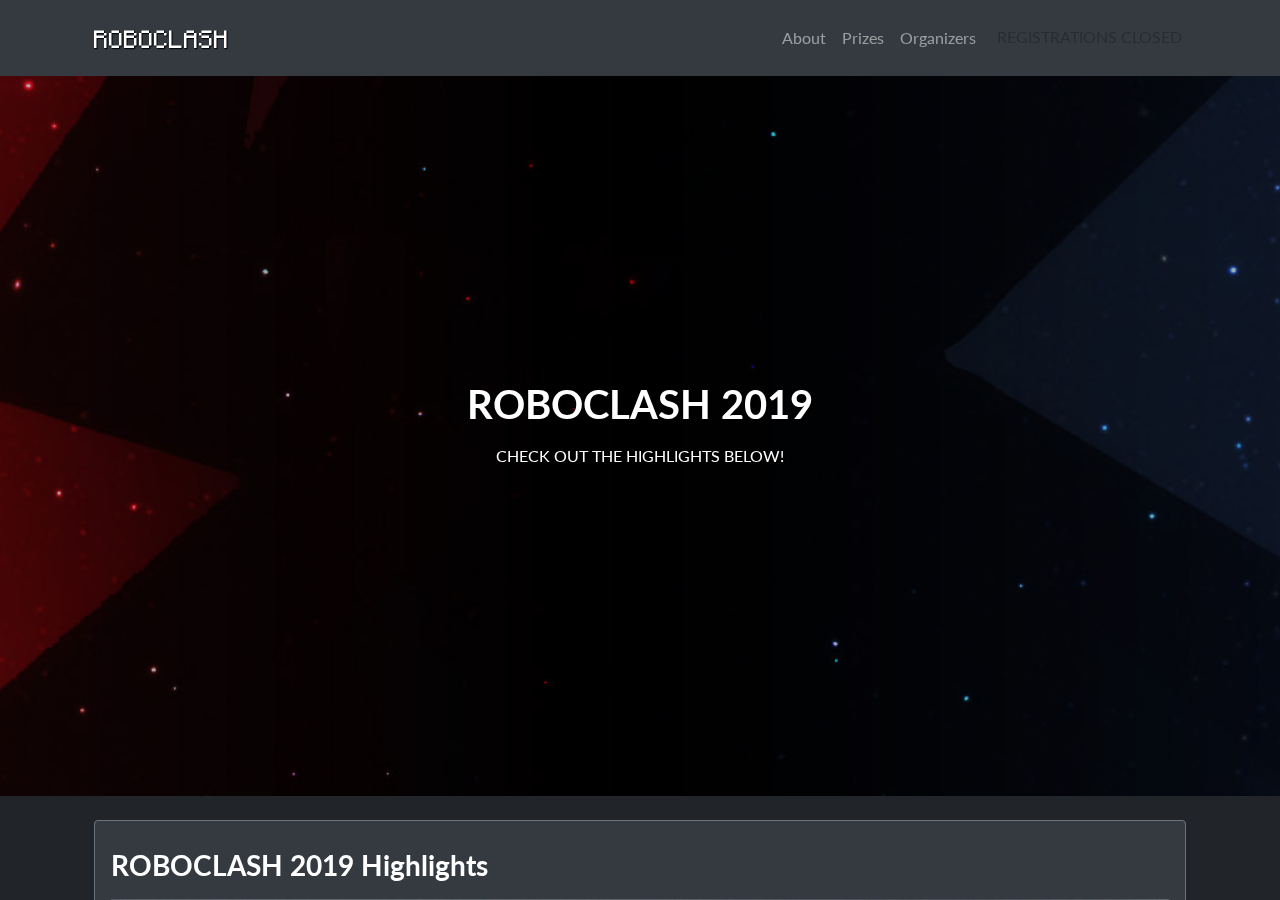
==== commit e7499dfc: "added pictures" ====
--- a/index.html
+++ b/index.html
@@ -76,8 +76,8 @@
 
     <section class="py-3">
       <div class="d-flex flex-wrap justify-content-around align-items-center container">
-        <div class="row">
-          <div class = "d-inline-block align-self-stretch px-4 py-4">
+        <div class="row ">
+          <div class = "d-inline-block align-self-stretch px-4 py-2">
           <div class = "h-100 card border-secondary bg-dark px-3 pt-1 pb-4" id="">
             <h3 class="mt-4 mb-3">ROBOCLASH 2019 Highlights</h3>
 
@@ -91,6 +91,12 @@
                   <li data-target="#imageCarousel" data-slide-to="5"></li>
                   <li data-target="#imageCarousel" data-slide-to="6"></li>
                   <li data-target="#imageCarousel" data-slide-to="7"></li>
+                  <li data-target="#imageCarousel" data-slide-to="8"></li>
+                  <li data-target="#imageCarousel" data-slide-to="9"></li>
+                  <li data-target="#imageCarousel" data-slide-to="10"></li>
+                  <li data-target="#imageCarousel" data-slide-to="11"></li>
+                  <li data-target="#imageCarousel" data-slide-to="12"></li>
+                  <li data-target="#imageCarousel" data-slide-to="13"></li>
                 </ol>
 
 
@@ -104,6 +110,26 @@
                   <div class="carousel-item">
                     <img class="d-block w-100" src="./img/event_images/DSC02422.jpg" alt="">
                   </div>
+
+                  <div class="carousel-item">
+                    <img class="d-block w-100" src="./img/event_images/DSC03297.jpg" alt="">
+                  </div>
+                  <div class="carousel-item">
+                    <img class="d-block w-100" src="./img/event_images/DSC02499.jpg" alt="">
+                  </div>
+                  <div class="carousel-item">
+                    <img class="d-block w-100" src="./img/event_images/DSC02618.jpg" alt="">
+                  </div>
+                  <div class="carousel-item">
+                    <img class="d-block w-100" src="./img/event_images/DSC03092.jpg" alt="">
+                  </div>
+                  <div class="carousel-item">
+                    <img class="d-block w-100" src="./img/event_images/DSC03359.jpg" alt="">
+                  </div>
+                  <div class="carousel-item">
+                    <img class="d-block w-100" src="./img/event_images/DSC02707.jpg" alt="">
+                  </div>
+
                   <div class="carousel-item">
                     <img class="d-block w-100" src="./img/event_images/DSC03713.jpg" alt="">
                   </div>
